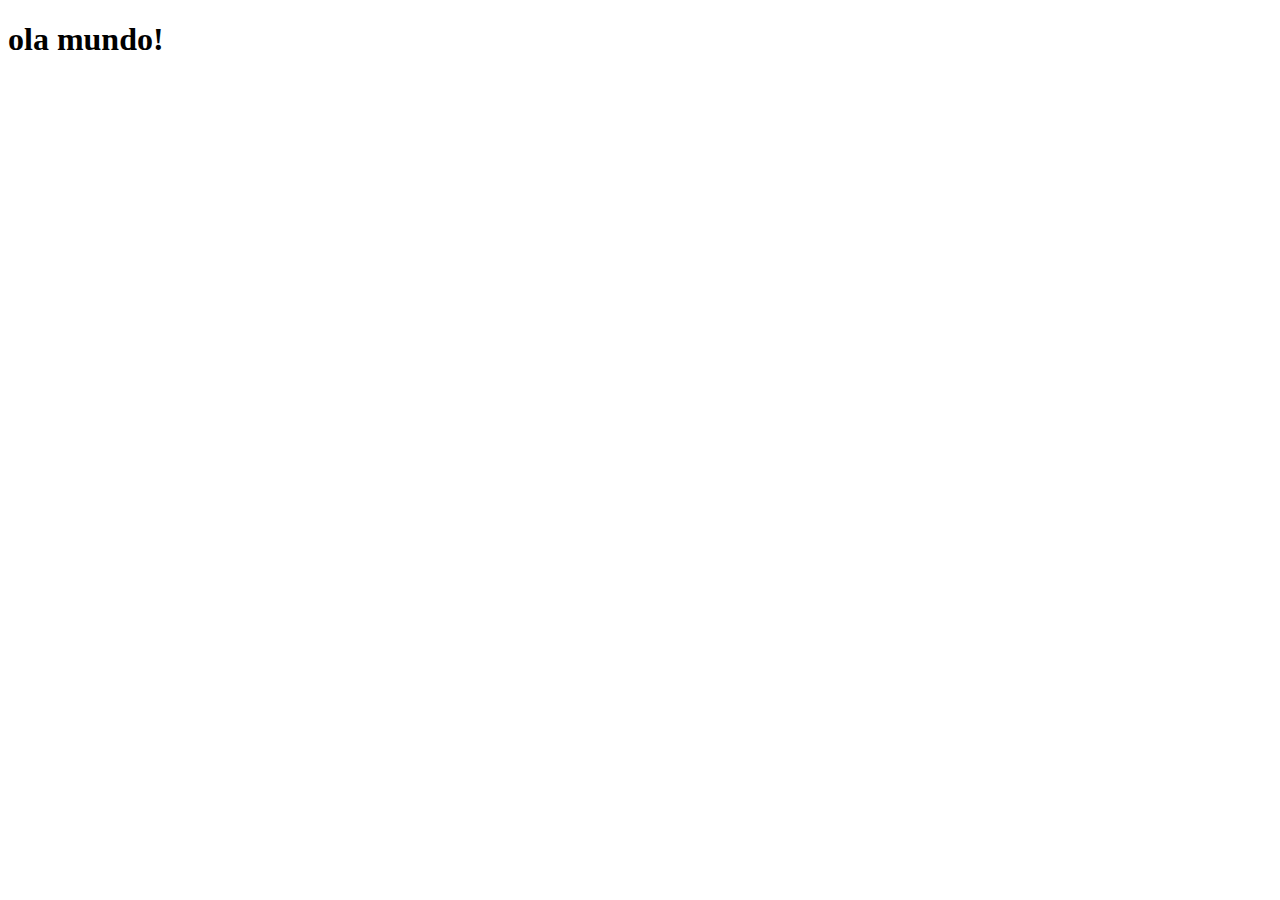
==== index.html @ 36e94db6 "Create index.html" ====
<!DOCTYPE html>
<html lang="pt-br">
<head>
    <meta charset="UTF-8">
    <meta http-equiv="X-UA-Compatible" content="IE=edge">
    <meta name="viewport" content="width=device-width, initial-scale=1.0">
    <link rel="shortcut icon" href="favicon.ico" type="image/x-icon">
    <title>Document</title>
</head>
<body>
    <h1>ola mundo!</h1>
    
</body>
</html>
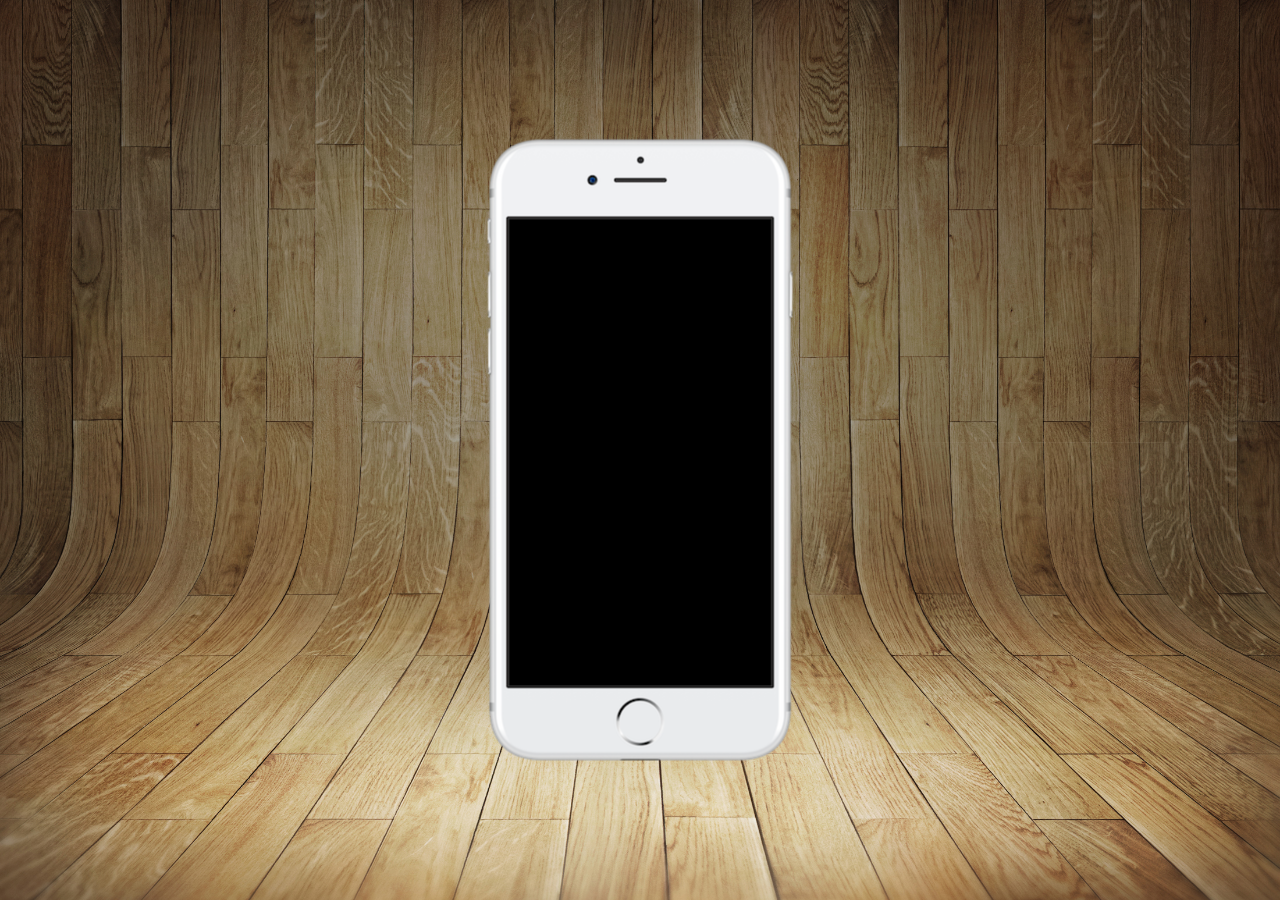
==== commit 1bb265ab: "nao choras" ====
--- a/index.html
+++ b/index.html
@@ -5,10 +5,18 @@
     <meta http-equiv="X-UA-Compatible" content="IE=edge">
     <meta name="viewport" content="width=device-width, initial-scale=1.0">
     <link rel="shortcut icon" href="favicon.ico" type="image/x-icon">
-    <title>Document</title>
+    <link rel="stylesheet" href="estilos/style.css">
+    <title>REDES SOCIAIS</title>
 </head>
 <body>
-    <h1>ola mundo!</h1>
+    <main>
+        <section id="telefone">
+
+        </section>
+        <section id="redes-sociais">
+
+        </section>
+    </main>
     
 </body>
 </html>--- a/estilos/style.css
+++ b/estilos/style.css
@@ -0,0 +1,36 @@
+@charset "UTF-8";
+
+* {
+    margin: 0px;
+    padding: 0px;
+    font-family: Arial, Helvetica, sans-serif;
+
+}
+
+html, body {
+    height: 100vh;
+    width: 100vw;
+    background-color: black;
+}
+
+body {
+    background: url(../imagens/fundo-madeira.jpg) no-repeat top center;
+    background-size: cover;
+    background-attachment: fixed;
+}
+
+main {
+    height: 100vh;
+    position: relative;
+}
+
+section#telefone {
+    position: absolute;
+    top: 50%;
+    left: 50%;
+    transform: translate(-50%, -50%);
+    height: 627px;
+    width: 311px;
+   
+    background: url(../imagens/frame-iphone.png) no-repeat;
+}
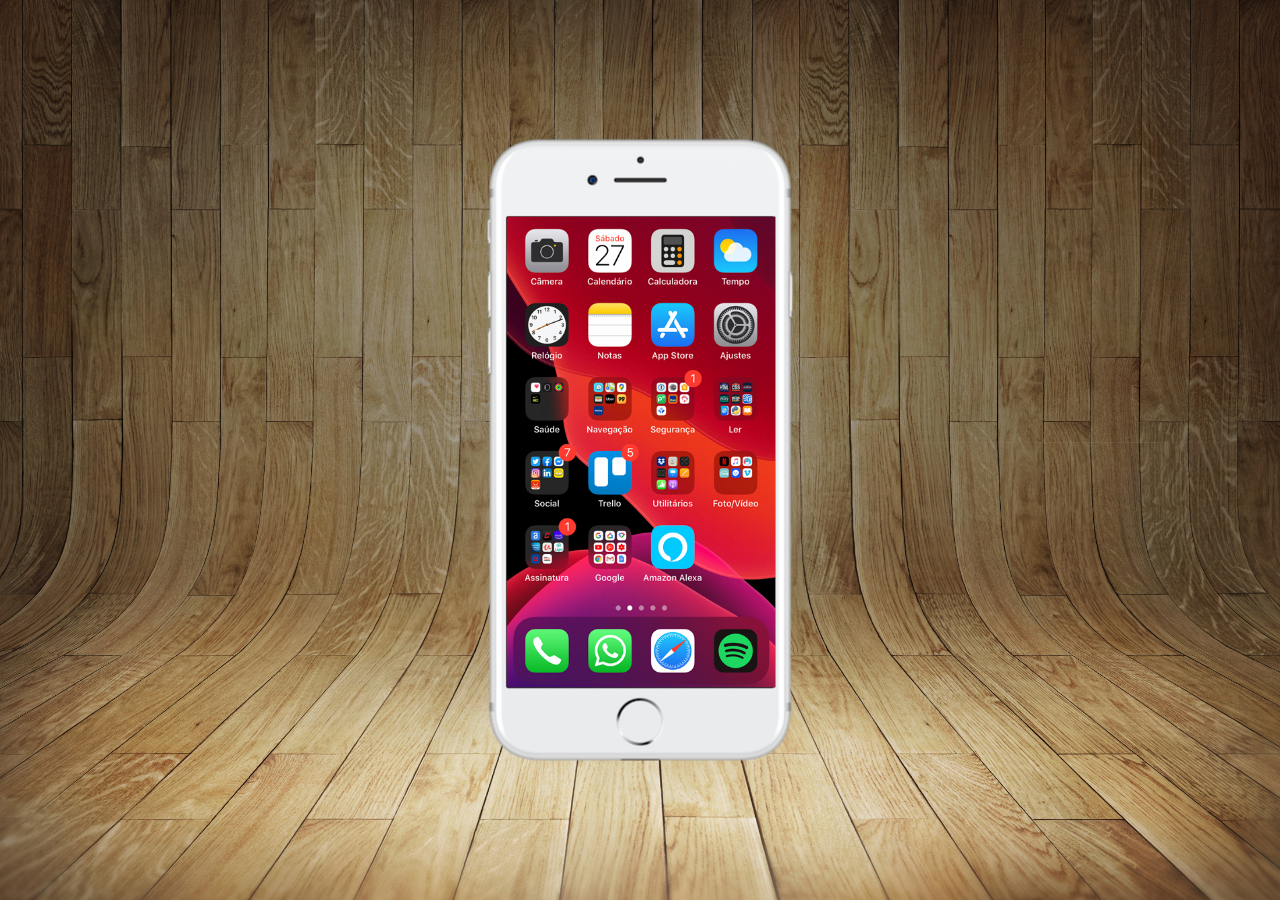
==== commit 345ecefd: "errrrraaaaa" ====
--- a/index.html
+++ b/index.html
@@ -11,6 +11,7 @@
 <body>
     <main>
         <section id="telefone">
+            <iframe src="home.html" name="tela" id="tela" frameborder="0"></iframe>
 
         </section>
         <section id="redes-sociais">
--- a/estilos/style.css
+++ b/estilos/style.css
@@ -34,3 +34,11 @@
    
     background: url(../imagens/frame-iphone.png) no-repeat;
 }
+iframe#tela {
+    position: relative;
+    top: 80px;
+    left: 22px;
+    width: 269px;
+    height: 471px;
+    
+}
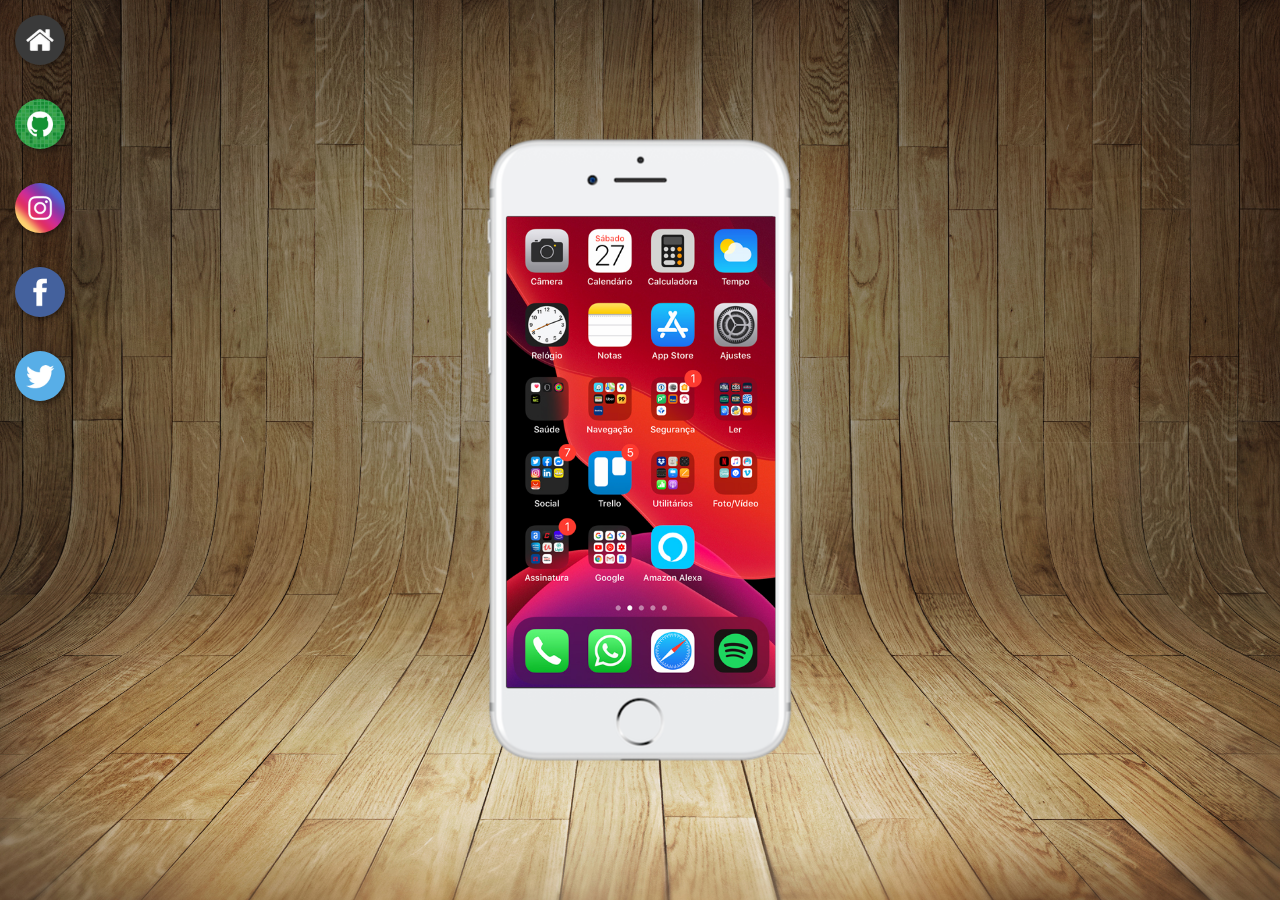
==== commit 235b3656: "<-_->" ====
--- a/index.html
+++ b/index.html
@@ -11,11 +11,17 @@
 <body>
     <main>
         <section id="telefone">
-            <iframe src="home.html" name="tela" id="tela" frameborder="0"></iframe>
+            <iframe src="home.html" name="tela" id="tela" frameborder="0">
+                Seu navegador não é compativel com isso
+            </iframe>
 
         </section>
         <section id="redes-sociais">
-
+            <a href="#" target="tela"> <img src="imagens/logo-home.jpg" alt="Home"></a> <br>
+            <a href="#" target="tela"> <img src="imagens/logo-github.jpg" alt="GitHub"></a> <br>
+            <a href="#" target="tela"> <img src="imagens/logo-instagram.jpg" alt="Instagram"></a> <br>
+            <a href="#" target="tela"> <img src="imagens/logo-facebook.jpg" alt="Facebook"></a> <br>
+            <a href="#" target="tela"> <img src="imagens/logo-twitter.jpg" alt="Twitter"></a> <br>
         </section>
     </main>
     
--- a/estilos/style.css
+++ b/estilos/style.css
@@ -42,3 +42,19 @@
     height: 471px;
     
 }
+
+section#redes-sociais img {
+    width: 50px;
+    margin: 15px;
+    border-radius: 50%;
+    box-shadow: 2px 2px 5px rgba(0, 0, 0, 0.452);
+    box-sizing: border-box;
+
+}
+
+section#redes-sociais img:hover {
+    border: 2px solid rgba(197, 8, 235, 0.747);
+    transform: translate(-4px,-4px);
+    box-shadow: 5px 5px 10px rgba(0, 0, 0, 0.637);
+    transition: transform 1s, border 1s;
+}
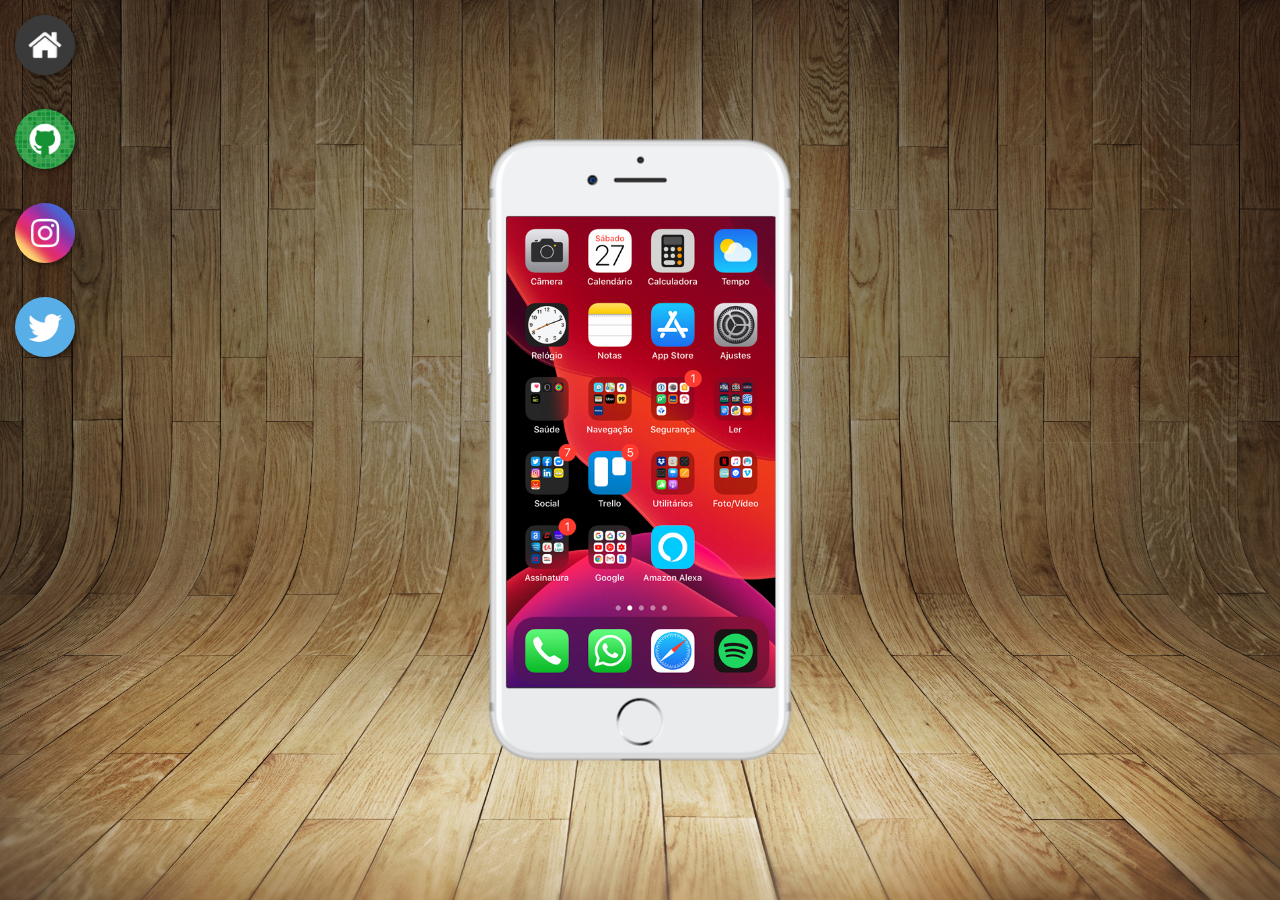
==== commit 79b22175: "fotos excluidas" ====
--- a/index.html
+++ b/index.html
@@ -17,13 +17,11 @@
 
         </section>
         <section id="redes-sociais">
-            <a href="#" target="tela"> <img src="imagens/logo-home.jpg" alt="Home"></a> <br>
+            <a href="home.html" target="tela"> <img src="imagens/logo-home.jpg" alt="Home"></a> <br>
             <a href="#" target="tela"> <img src="imagens/logo-github.jpg" alt="GitHub"></a> <br>
             <a href="#" target="tela"> <img src="imagens/logo-instagram.jpg" alt="Instagram"></a> <br>
-            <a href="#" target="tela"> <img src="imagens/logo-facebook.jpg" alt="Facebook"></a> <br>
             <a href="#" target="tela"> <img src="imagens/logo-twitter.jpg" alt="Twitter"></a> <br>
         </section>
-    </main>
-    
+    </main>   
 </body>
 </html>--- a/estilos/style.css
+++ b/estilos/style.css
@@ -44,7 +44,7 @@
 }
 
 section#redes-sociais img {
-    width: 50px;
+    width: 60px;
     margin: 15px;
     border-radius: 50%;
     box-shadow: 2px 2px 5px rgba(0, 0, 0, 0.452);
